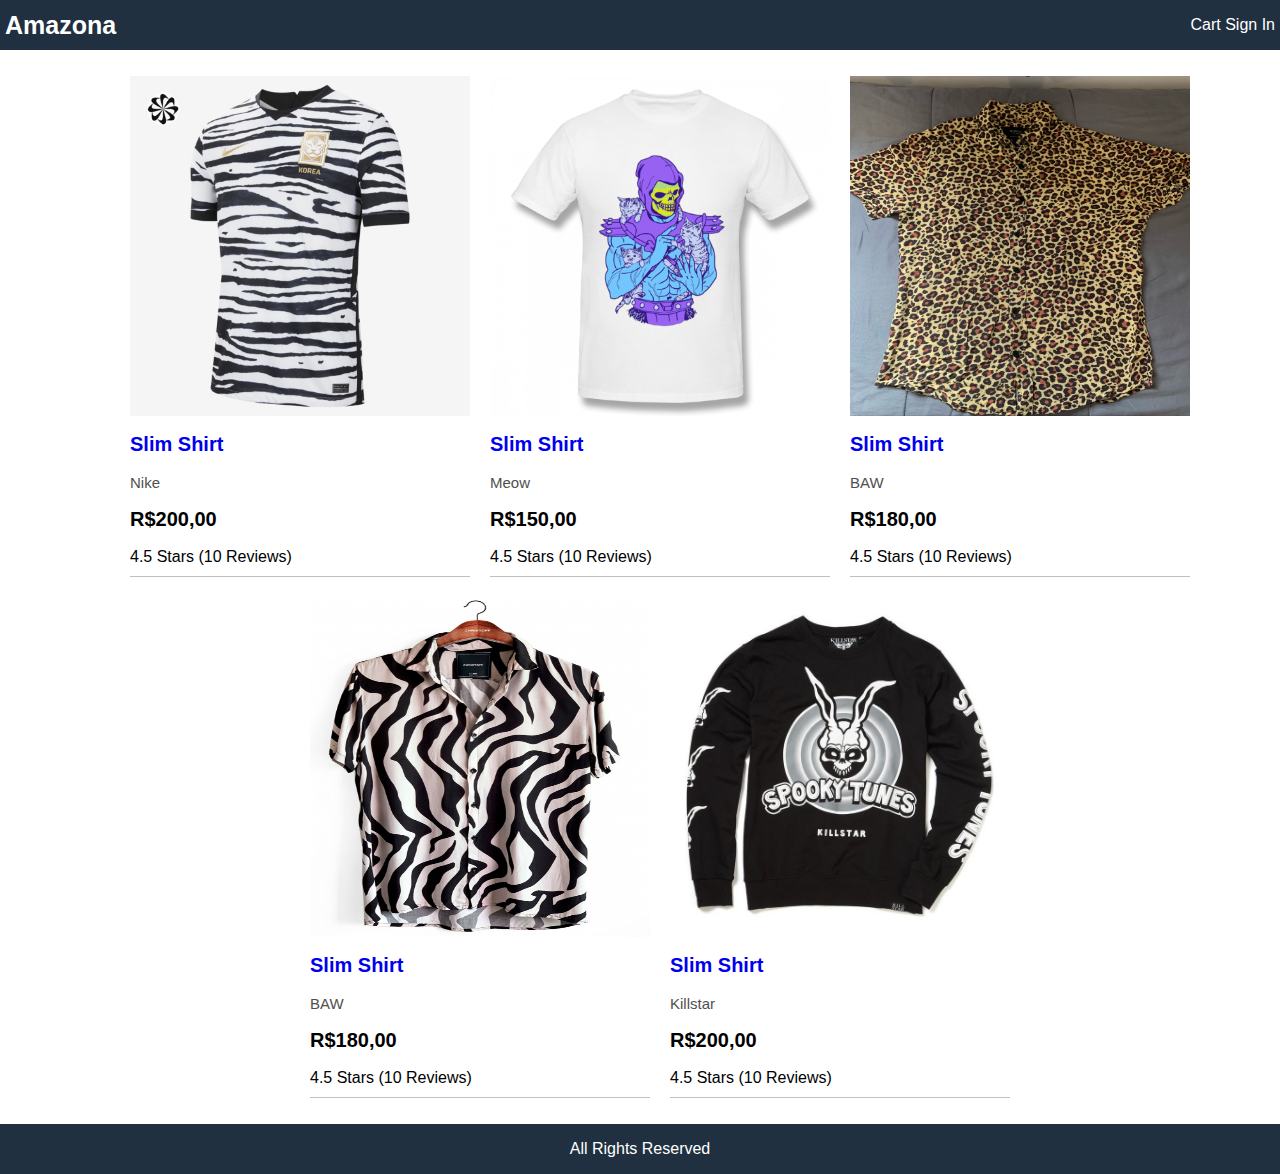
==== index.html @ 470d809d "iniciando o projeto Amazona" ====
<!DOCTYPE html>
<html lang="en">
<head>
  <meta charset="UTF-8">
  <meta name="viewport" content="width=device-width, initial-scale=1.0">
  <link rel="stylesheet" href="style.css" />
  <title>AMAZONA</title>
</head>
<body>
    <div class="grid-container">
      <header class="header">
        <div class="brand">
          <a href="index.html">Amazona</a>
        </div>
        <div class="header-links">
          <a href="cart.html">Cart</a>
          <a href="signin.html">Sign In</a>
        </div>
      </header>
      <main class="main">
        <div class="content">
          <ul class="products">
            <li>
              <div class="product">
                <img class="product-image" src="images/nike_coreia.jpg" alt="camisa nike coreia"/>
                <div class="product-name">
                  <a href="product.html">Slim Shirt</a>
                </div>
                <div class="product-brand">Nike</div>
                <div class="product-price">R$200,00</div>
                <div class="product-rating">4.5 Stars (10 Reviews)</div>
              </div>
            </li>
            <li>
              <div class="product">
                <img class="product-image" src="images/camisa_skeletor.jpg" alt="camisa skeletor + gatinhos"/>
                <div class="product-name">
                  <a href="product.html">Slim Shirt</a>
                </div>
                <div class="product-brand">Meow</div>
                <div class="product-price">R$150,00</div>
                <div class="product-rating">4.5 Stars (10 Reviews)</div>
              </div>
            </li>
            <li>
              <div class="product">
                <img class="product-image" src="images/camisa_onca.jpg" alt="camisa animal print onça"/>
                <div class="product-name">
                  <a href="product.html">Slim Shirt</a>
                </div>
                <div class="product-brand">BAW</div>
                <div class="product-price">R$180,00</div>
                <div class="product-rating">4.5 Stars (10 Reviews)</div>
              </div>
            </li>
            <li>
              <div class="product">
                <img class="product-image" src="images/camisa-zebra-01.jpg" alt="camisa animal print zebra"/>
                <div class="product-name">
                  <a href="product.html">Slim Shirt</a>
                </div>
                <div class="product-brand">BAW</div>
                <div class="product-price">R$180,00</div>
                <div class="product-rating">4.5 Stars (10 Reviews)</div>
              </div>
            </li>
            <li>
              <div class="product">
                <img class="product-image" src="images/spooky_tunes.jpg" alt="camisa spooky tunes"/>
                <div class="product-name">
                  <a href="product.html">Slim Shirt</a>
                </div>
                <div class="product-brand">Killstar</div>
                <div class="product-price">R$200,00</div>
                <div class="product-rating">4.5 Stars (10 Reviews)</div>
              </div>
            </li>
          </ul>
        </div>
      </main>
      <footer class="footer">All Rights Reserved</footer>
    </div>
</body>
</html>
---- style.css ----
html {
    font-size: 62.5%;
    box-sizing: border-box;
}

body {
    font: 1.6rem Helvetica;
    height: 100vh;
    margin: 0;
}

.grid-container {
    display: grid;
    grid-template-areas: 
        "header"
        "main"
        "footer";
    grid-template-columns: 1fr;
    grid-template-rows: 5rem 1fr 5rem;
    height: 100%;
}

.header {
    grid-area: header;
    background-color: #203040;
    color: #fff;
    display: flex;
    justify-content: space-between;
    align-items: center;
    padding: 0.5rem;
}

.brand a {
    color: #fff;
    font-size: 2.5rem;
    font-weight: bold;
}

.header-links a {
    color: #fff;
}

.main {
    grid-area: main;
}

.footer {
    grid-area: footer;
    background-color: #203040;
    color: #fff;
    display: flex;
    justify-content: center;
    align-items: center;
}

a {
    text-decoration: none;
}

a:hover {
    color: #ff8000;
}

/*Home Screen*/
.products {
    display: flex;
    justify-content: center;
    align-items: center;
    flex-wrap: wrap;
}

.products li {
    list-style-type: none;
    padding: 0;
    flex: 0 1 34rem;
    margin: 1rem;
    height: 50rem;
    border-bottom: .1rem #c0c0c0 solid;
}

.product {
    display: flex;
    flex-direction: column;
    justify-content: space-between;
    height: 100%;
}

.product-image {
    max-width: 34rem;
    max-height: 34rem;
}

.product-name {
    font-size: 2rem;
    font-weight: bold;
}

.product-brand {
    font-size: 1.5rem;
    color: #505050;
}

.product-price {
    font-size: 2rem;
    font-weight: bold;
}

.product-rating {
    margin-bottom: 1rem;
}
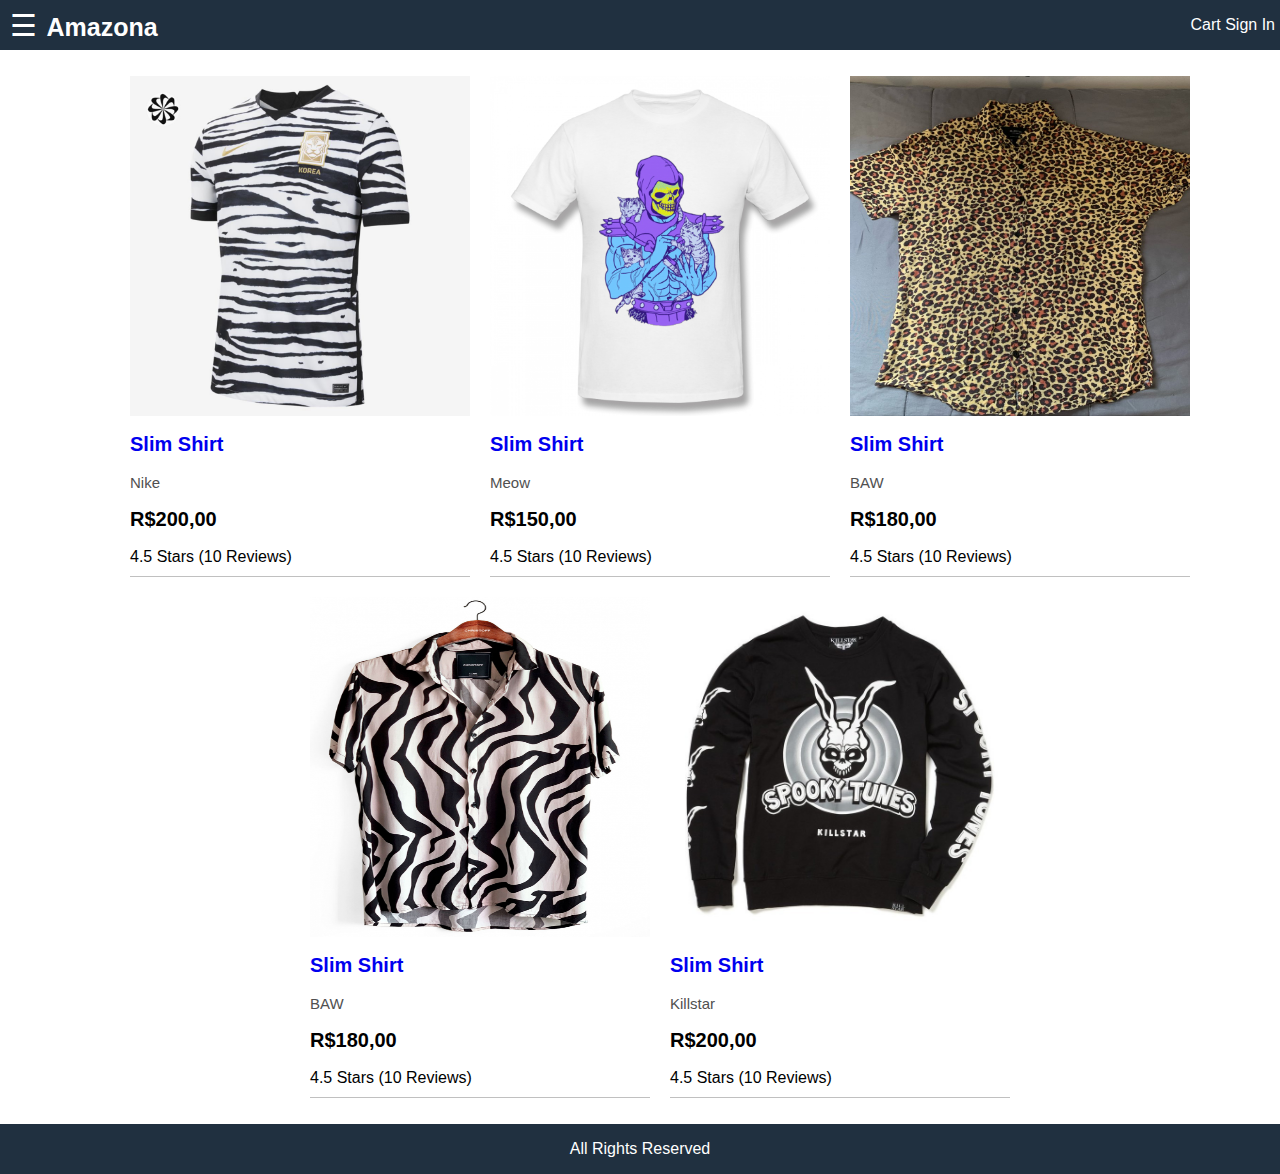
==== commit 9e69beea: "adicionando o sidebar" ====
--- a/index.html
+++ b/index.html
@@ -10,6 +10,7 @@
     <div class="grid-container">
       <header class="header">
         <div class="brand">
+          <button onclick="openMenu()">&#9776</button>
           <a href="index.html">Amazona</a>
         </div>
         <div class="header-links">
@@ -17,6 +18,18 @@
           <a href="signin.html">Sign In</a>
         </div>
       </header>
+      <aside class="sidebar">
+        <h3>Shopping Categories</h3>
+        <button class="sidebar-close-button" onclick="closeMenu()">x</button>
+        <ul>
+          <li>
+            <a href="index.html">Pants</a>
+          </li>
+          <li>
+            <a href="index.html">Shirts</a>
+          </li>
+        </ul>
+      </aside>
       <main class="main">
         <div class="content">
           <ul class="products">
@@ -80,5 +93,13 @@
       </main>
       <footer class="footer">All Rights Reserved</footer>
     </div>
+    <script>
+      function openMenu() {
+        document.querySelector(".sidebar").classList.add("open")
+      }
+      function closeMenu() {
+        document.querySelector(".sidebar").classList.remove("open")
+      }
+    </script>
 </body>
 </html>--- a/style.css
+++ b/style.css
@@ -34,6 +34,10 @@
     color: #fff;
     font-size: 2.5rem;
     font-weight: bold;
+}
+
+.brand a:hover {
+    color:#fff;
 }
 
 .header-links a {
@@ -107,4 +111,38 @@
 
 .product-rating {
     margin-bottom: 1rem;
+}
+
+/*Sidebar*/
+.brand button {
+    font-size: 3rem;
+    padding: .5rem;
+    background: none;
+    border: none;
+    color: #fff;
+    cursor: pointer;
+}
+
+.sidebar {
+    position: fixed;
+    transform: translateX(-30rem);
+    width: 30rem;
+    background-color: #f0f0f0;
+    height: 100%;
+}
+
+.sidebar.open {
+    transform: translateX(0);
+}
+
+.sidebar-close-button {
+    background-color: #f0f0f0;
+    border: none;
+    width: 3rem;
+    height: 3rem;
+    font-size: 2rem;
+    cursor: pointer;
+    position: absolute;
+    right: .5rem;
+    top: 1.5rem;
 }